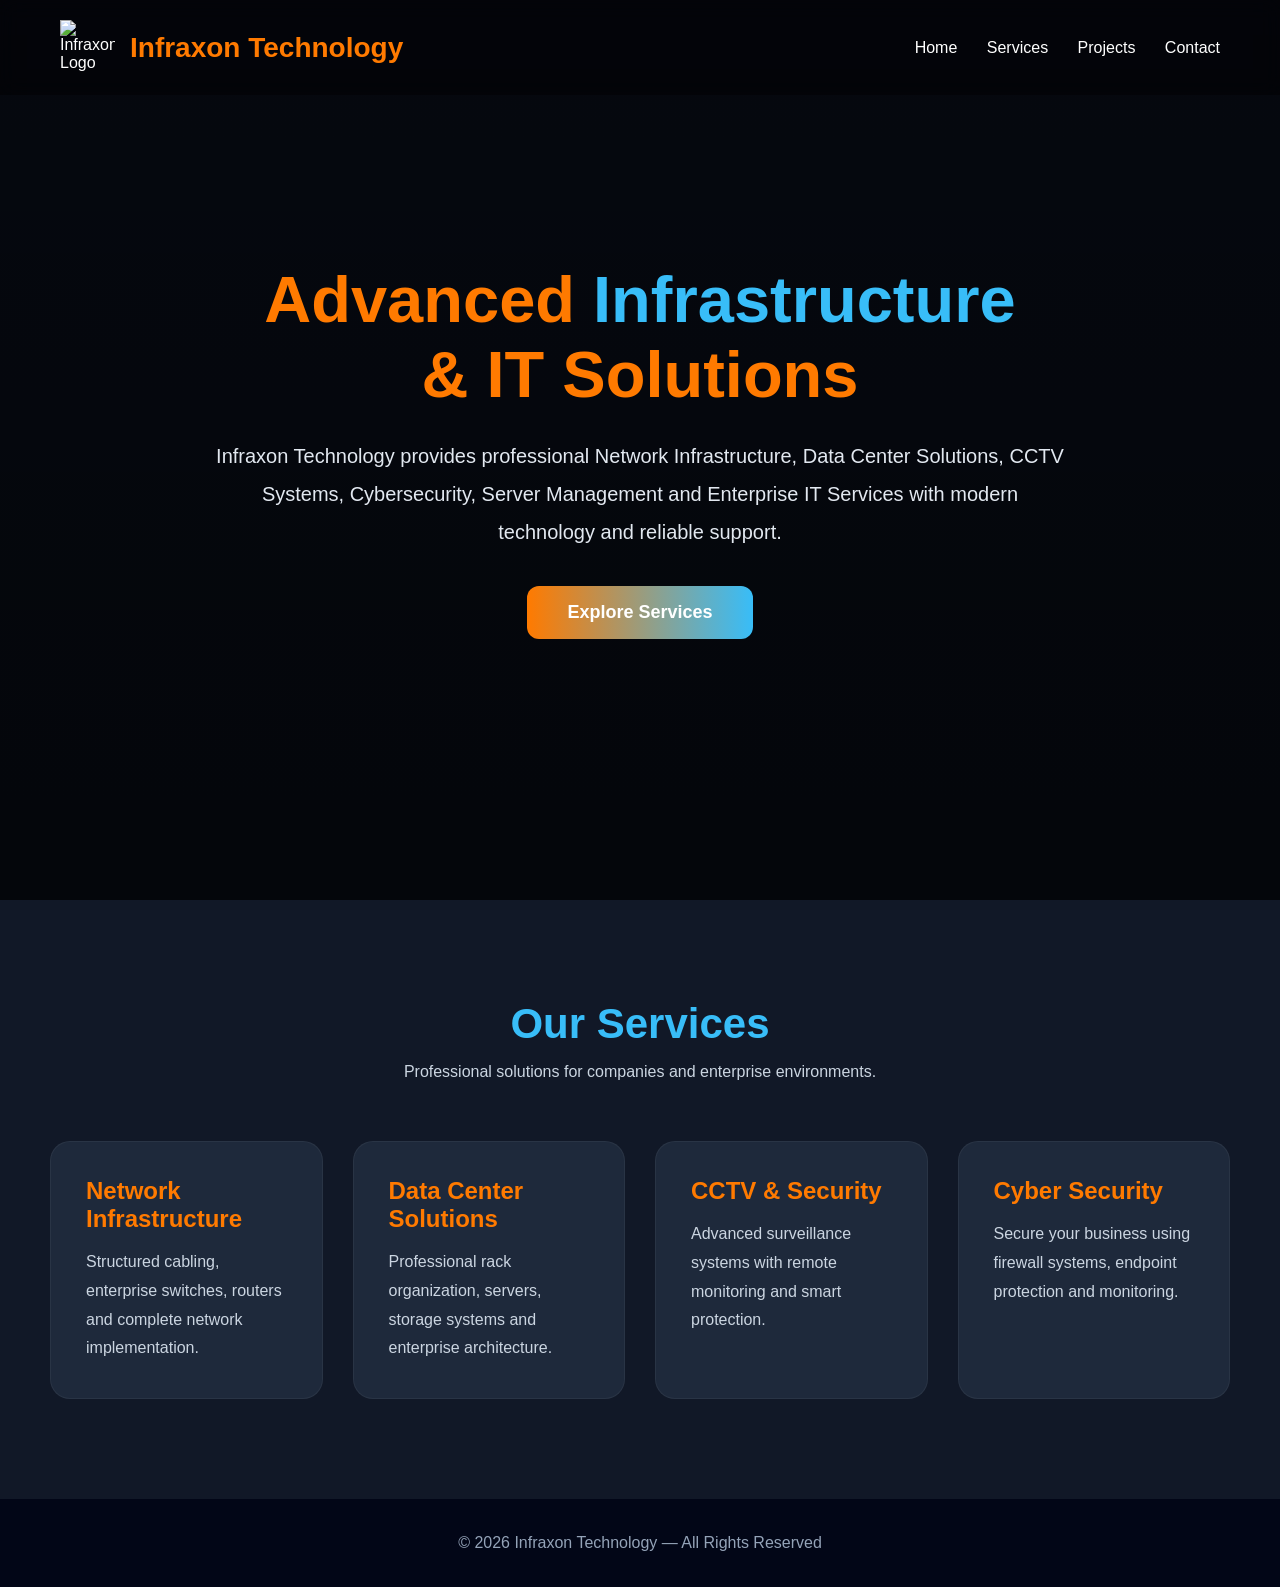
==== index.html @ 0c8e08da "Add files via upload" ====
<!DOCTYPE html>
<html lang="en">
<head>
  <meta charset="UTF-8">
  <meta name="viewport" content="width=device-width, initial-scale=1.0">
  <title>Infraxon Technology</title>

  <style>
    * {
      margin: 0;
      padding: 0;
      box-sizing: border-box;
      font-family: Arial, sans-serif;
    }

    body {
      background: #0f172a;
      color: white;
      overflow-x: hidden;
    }

    header {
      width: 100%;
      padding: 20px 60px;
      display: flex;
      justify-content: space-between;
      align-items: center;
      position: fixed;
      top: 0;
      z-index: 1000;
      background: rgba(0,0,0,0.4);
      backdrop-filter: blur(10px);
    }

    .logo {
      display: flex;
      align-items: center;
      gap: 15px;
    }

    .logo img {
      width: 55px;
      height: 55px;
      object-fit: contain;
    }

    .logo h1 {
      color: #ff7a00;
      font-size: 28px;
    }

    nav a {
      color: white;
      text-decoration: none;
      margin-left: 25px;
      font-size: 16px;
      transition: 0.3s;
    }

    nav a:hover {
      color: #ff7a00;
    }

    .hero {
      height: 100vh;
      background:
      linear-gradient(rgba(0,0,0,0.65), rgba(0,0,0,0.75)),
      url('https://images.unsplash.com/photo-1516321497487-e288fb19713f?q=80&w=1974&auto=format&fit=crop');
      background-size: cover;
      background-position: center;
      display: flex;
      align-items: center;
      justify-content: center;
      text-align: center;
      padding: 20px;
    }

    .hero-content {
      max-width: 850px;
    }

    .hero h2 {
      font-size: 65px;
      margin-bottom: 25px;
      color: #ff7a00;
    }

    .hero span {
      color: #38bdf8;
    }

    .hero p {
      font-size: 20px;
      line-height: 1.9;
      color: #e2e8f0;
      margin-bottom: 35px;
    }

    .btn {
      background: linear-gradient(to right,#ff7a00,#38bdf8);
      padding: 16px 40px;
      border-radius: 12px;
      color: white;
      text-decoration: none;
      font-weight: bold;
      font-size: 18px;
      transition: 0.3s;
      display: inline-block;
    }

    .btn:hover {
      transform: scale(1.05);
    }

    .services {
      padding: 100px 50px;
      background: #111827;
    }

    .section-title {
      text-align: center;
      margin-bottom: 60px;
    }

    .section-title h2 {
      font-size: 42px;
      color: #38bdf8;
      margin-bottom: 15px;
    }

    .section-title p {
      color: #cbd5e1;
    }

    .cards {
      display: grid;
      grid-template-columns: repeat(auto-fit,minmax(260px,1fr));
      gap: 30px;
    }

    .card {
      background: #1e293b;
      padding: 35px;
      border-radius: 20px;
      border: 1px solid rgba(255,255,255,0.05);
      transition: 0.3s;
    }

    .card:hover {
      transform: translateY(-12px);
      border-color: #ff7a00;
    }

    .card h3 {
      color: #ff7a00;
      margin-bottom: 15px;
      font-size: 24px;
    }

    .card p {
      color: #cbd5e1;
      line-height: 1.8;
    }

    footer {
      background: #020617;
      padding: 35px;
      text-align: center;
      color: #94a3b8;
    }

    @media(max-width:768px){
      header {
        padding: 15px 20px;
      }

      .hero h2 {
        font-size: 42px;
      }

      .hero p {
        font-size: 17px;
      }

      nav {
        display: none;
      }
    }
  </style>
</head>
<body>

<header>
  <div class="logo">
    <img src="logo.png" alt="Infraxon Logo">
    <h1>Infraxon Technology</h1>
  </div>

  <nav>
    <a href="#">Home</a>
    <a href="#">Services</a>
    <a href="#">Projects</a>
    <a href="#">Contact</a>
  </nav>
</header>

<section class="hero">
  <div class="hero-content">
    <h2>
      Advanced <span>Infrastructure</span><br>
      & IT Solutions
    </h2>

    <p>
      Infraxon Technology provides professional Network Infrastructure,
      Data Center Solutions, CCTV Systems, Cybersecurity, Server Management
      and Enterprise IT Services with modern technology and reliable support.
    </p>

    <a href="#" class="btn">Explore Services</a>
  </div>
</section>

<section class="services">

  <div class="section-title">
    <h2>Our Services</h2>
    <p>Professional solutions for companies and enterprise environments.</p>
  </div>

  <div class="cards">

    <div class="card">
      <h3>Network Infrastructure</h3>
      <p>
        Structured cabling, enterprise switches, routers and complete network implementation.
      </p>
    </div>

    <div class="card">
      <h3>Data Center Solutions</h3>
      <p>
        Professional rack organization, servers, storage systems and enterprise architecture.
      </p>
    </div>

    <div class="card">
      <h3>CCTV & Security</h3>
      <p>
        Advanced surveillance systems with remote monitoring and smart protection.
      </p>
    </div>

    <div class="card">
      <h3>Cyber Security</h3>
      <p>
        Secure your business using firewall systems, endpoint protection and monitoring.
      </p>
    </div>

  </div>

</section>

<footer>
  © 2026 Infraxon Technology — All Rights Reserved
</footer>

</body>
</html>
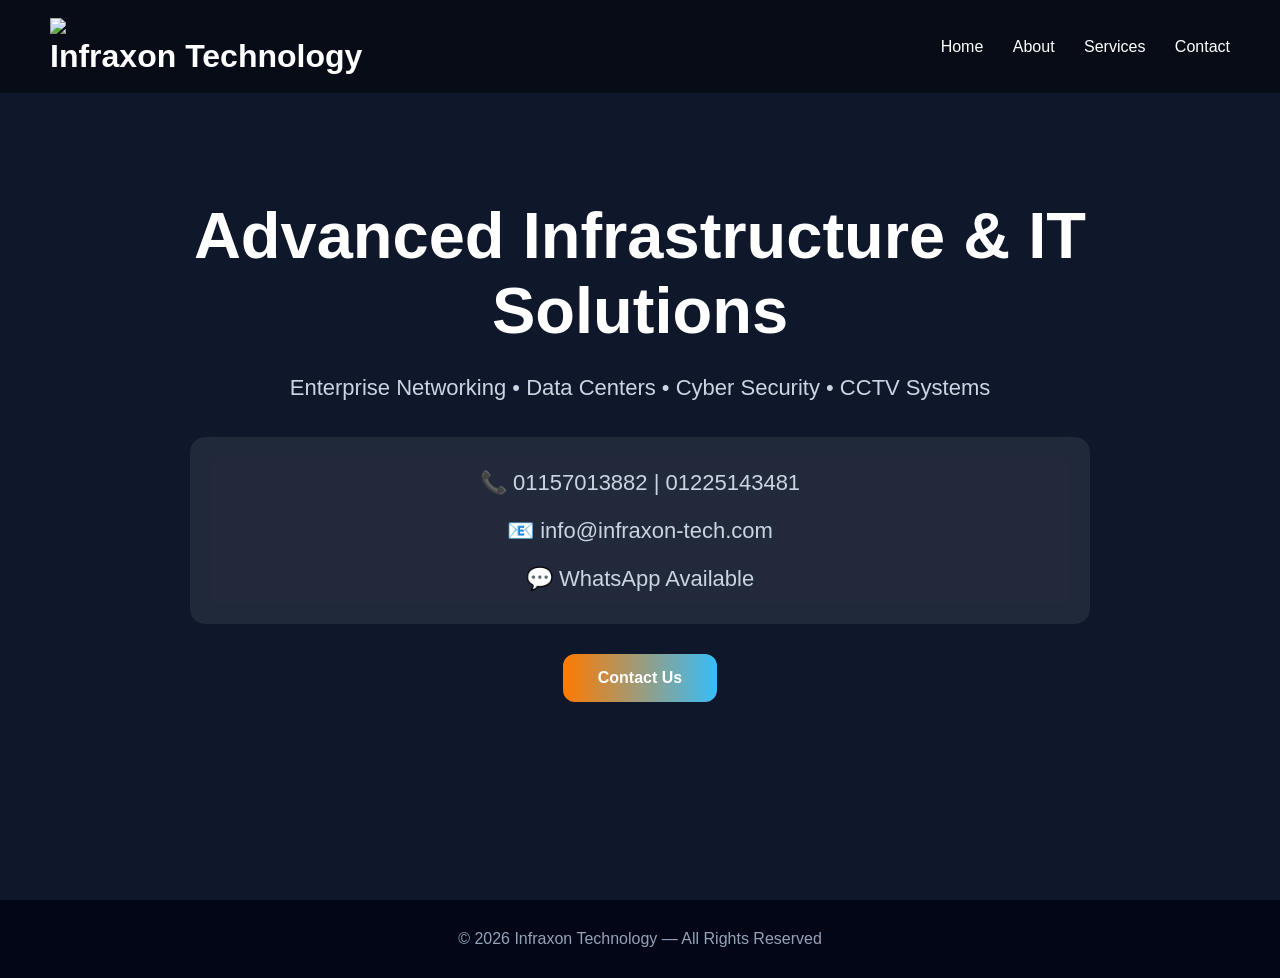
==== commit b3039952: "Add files via upload" ====
--- a/index.html
+++ b/index.html
@@ -1,269 +1,50 @@
 <!DOCTYPE html>
 <html lang="en">
 <head>
-  <meta charset="UTF-8">
-  <meta name="viewport" content="width=device-width, initial-scale=1.0">
-  <title>Infraxon Technology</title>
-
-  <style>
-    * {
-      margin: 0;
-      padding: 0;
-      box-sizing: border-box;
-      font-family: Arial, sans-serif;
-    }
-
-    body {
-      background: #0f172a;
-      color: white;
-      overflow-x: hidden;
-    }
-
-    header {
-      width: 100%;
-      padding: 20px 60px;
-      display: flex;
-      justify-content: space-between;
-      align-items: center;
-      position: fixed;
-      top: 0;
-      z-index: 1000;
-      background: rgba(0,0,0,0.4);
-      backdrop-filter: blur(10px);
-    }
-
-    .logo {
-      display: flex;
-      align-items: center;
-      gap: 15px;
-    }
-
-    .logo img {
-      width: 55px;
-      height: 55px;
-      object-fit: contain;
-    }
-
-    .logo h1 {
-      color: #ff7a00;
-      font-size: 28px;
-    }
-
-    nav a {
-      color: white;
-      text-decoration: none;
-      margin-left: 25px;
-      font-size: 16px;
-      transition: 0.3s;
-    }
-
-    nav a:hover {
-      color: #ff7a00;
-    }
-
-    .hero {
-      height: 100vh;
-      background:
-      linear-gradient(rgba(0,0,0,0.65), rgba(0,0,0,0.75)),
-      url('https://images.unsplash.com/photo-1516321497487-e288fb19713f?q=80&w=1974&auto=format&fit=crop');
-      background-size: cover;
-      background-position: center;
-      display: flex;
-      align-items: center;
-      justify-content: center;
-      text-align: center;
-      padding: 20px;
-    }
-
-    .hero-content {
-      max-width: 850px;
-    }
-
-    .hero h2 {
-      font-size: 65px;
-      margin-bottom: 25px;
-      color: #ff7a00;
-    }
-
-    .hero span {
-      color: #38bdf8;
-    }
-
-    .hero p {
-      font-size: 20px;
-      line-height: 1.9;
-      color: #e2e8f0;
-      margin-bottom: 35px;
-    }
-
-    .btn {
-      background: linear-gradient(to right,#ff7a00,#38bdf8);
-      padding: 16px 40px;
-      border-radius: 12px;
-      color: white;
-      text-decoration: none;
-      font-weight: bold;
-      font-size: 18px;
-      transition: 0.3s;
-      display: inline-block;
-    }
-
-    .btn:hover {
-      transform: scale(1.05);
-    }
-
-    .services {
-      padding: 100px 50px;
-      background: #111827;
-    }
-
-    .section-title {
-      text-align: center;
-      margin-bottom: 60px;
-    }
-
-    .section-title h2 {
-      font-size: 42px;
-      color: #38bdf8;
-      margin-bottom: 15px;
-    }
-
-    .section-title p {
-      color: #cbd5e1;
-    }
-
-    .cards {
-      display: grid;
-      grid-template-columns: repeat(auto-fit,minmax(260px,1fr));
-      gap: 30px;
-    }
-
-    .card {
-      background: #1e293b;
-      padding: 35px;
-      border-radius: 20px;
-      border: 1px solid rgba(255,255,255,0.05);
-      transition: 0.3s;
-    }
-
-    .card:hover {
-      transform: translateY(-12px);
-      border-color: #ff7a00;
-    }
-
-    .card h3 {
-      color: #ff7a00;
-      margin-bottom: 15px;
-      font-size: 24px;
-    }
-
-    .card p {
-      color: #cbd5e1;
-      line-height: 1.8;
-    }
-
-    footer {
-      background: #020617;
-      padding: 35px;
-      text-align: center;
-      color: #94a3b8;
-    }
-
-    @media(max-width:768px){
-      header {
-        padding: 15px 20px;
-      }
-
-      .hero h2 {
-        font-size: 42px;
-      }
-
-      .hero p {
-        font-size: 17px;
-      }
-
-      nav {
-        display: none;
-      }
-    }
-  </style>
+<meta charset="UTF-8">
+<meta name="viewport" content="width=device-width, initial-scale=1.0">
+<title>Infraxon Technology</title>
+<link rel="stylesheet" href="style.css">
 </head>
 <body>
 
 <header>
   <div class="logo">
-    <img src="logo.png" alt="Infraxon Logo">
+    <img src="logo.png">
     <h1>Infraxon Technology</h1>
   </div>
 
   <nav>
-    <a href="#">Home</a>
-    <a href="#">Services</a>
-    <a href="#">Projects</a>
-    <a href="#">Contact</a>
+    <a href="index.html">Home</a>
+    <a href="about.html">About</a>
+    <a href="services.html">Services</a>
+    <a href="contact.html">Contact</a>
   </nav>
 </header>
 
+<!-- HERO -->
 <section class="hero">
   <div class="hero-content">
-    <h2>
-      Advanced <span>Infrastructure</span><br>
-      & IT Solutions
-    </h2>
+
+    <h2>Advanced Infrastructure & IT Solutions</h2>
 
     <p>
-      Infraxon Technology provides professional Network Infrastructure,
-      Data Center Solutions, CCTV Systems, Cybersecurity, Server Management
-      and Enterprise IT Services with modern technology and reliable support.
+      Enterprise Networking • Data Centers • Cyber Security • CCTV Systems
     </p>
 
-    <a href="#" class="btn">Explore Services</a>
+    <!-- CONTACT INFO -->
+    <div class="contact-box">
+      <p>📞 01157013882 | 01225143481</p>
+      <p>📧 info@infraxon-tech.com</p>
+      <p>💬 WhatsApp Available</p>
+    </div>
+
+    <a class="btn" href="contact.html">Contact Us</a>
   </div>
 </section>
 
-<section class="services">
-
-  <div class="section-title">
-    <h2>Our Services</h2>
-    <p>Professional solutions for companies and enterprise environments.</p>
-  </div>
-
-  <div class="cards">
-
-    <div class="card">
-      <h3>Network Infrastructure</h3>
-      <p>
-        Structured cabling, enterprise switches, routers and complete network implementation.
-      </p>
-    </div>
-
-    <div class="card">
-      <h3>Data Center Solutions</h3>
-      <p>
-        Professional rack organization, servers, storage systems and enterprise architecture.
-      </p>
-    </div>
-
-    <div class="card">
-      <h3>CCTV & Security</h3>
-      <p>
-        Advanced surveillance systems with remote monitoring and smart protection.
-      </p>
-    </div>
-
-    <div class="card">
-      <h3>Cyber Security</h3>
-      <p>
-        Secure your business using firewall systems, endpoint protection and monitoring.
-      </p>
-    </div>
-
-  </div>
-
-</section>
-
 <footer>
-  © 2026 Infraxon Technology — All Rights Reserved
+© 2026 Infraxon Technology — All Rights Reserved
 </footer>
 
 </body>
--- a/style.css
+++ b/style.css
@@ -0,0 +1,203 @@
+*{
+margin:0;
+padding:0;
+box-sizing:border-box;
+font-family:Arial,sans-serif;
+}
+
+body{
+background:#0f172a;
+color:white;
+overflow-x:hidden;
+}
+
+header{
+position:fixed;
+top:0;
+width:100%;
+padding:18px 50px;
+display:flex;
+justify-content:space-between;
+align-items:center;
+background:rgba(0,0,0,0.45);
+backdrop-filter:blur(12px);
+z-index:1000;
+}
+
+.logo-area{
+display:flex;
+align-items:center;
+gap:15px;
+}
+
+.logo-area img{
+width:60px;
+height:60px;
+object-fit:contain;
+background:white;
+padding:5px;
+border-radius:12px;
+}
+
+.logo-area h1{
+font-size:28px;
+color:#ff7a00;
+}
+
+.logo-area p{
+font-size:14px;
+color:#38bdf8;
+margin-top:3px;
+}
+
+nav a{
+color:white;
+text-decoration:none;
+margin-left:25px;
+font-size:16px;
+transition:0.3s;
+}
+
+nav a:hover{
+color:#ff7a00;
+}
+
+.hero{
+height:100vh;
+background:url('https://images.unsplash.com/photo-1516321497487-e288fb19713f?q=80&w=2070&auto=format&fit=crop');
+background-size:cover;
+background-position:center;
+display:flex;
+justify-content:center;
+align-items:center;
+position:relative;
+text-align:center;
+padding:20px;
+}
+
+.overlay{
+position:absolute;
+width:100%;
+height:100%;
+background:linear-gradient(rgba(2,6,23,0.65),rgba(15,23,42,0.85));
+}
+
+.hero-content{
+position:relative;
+z-index:2;
+max-width:900px;
+}
+
+.hero h2{
+font-size:65px;
+margin-bottom:20px;
+color:#ffffff;
+}
+
+.hero p{
+font-size:22px;
+line-height:1.8;
+color:#cbd5e1;
+}
+
+.contact-box{
+margin-top:30px;
+background:rgba(255,255,255,0.08);
+padding:18px;
+border-radius:15px;
+backdrop-filter:blur(10px);
+}
+
+.contact-box p{
+margin:8px 0;
+}
+
+.btn{
+display:inline-block;
+margin-top:30px;
+padding:15px 35px;
+background:linear-gradient(to right,#ff7a00,#38bdf8);
+color:white;
+text-decoration:none;
+border-radius:12px;
+font-weight:bold;
+transition:0.3s;
+}
+
+.btn:hover{
+transform:translateY(-5px);
+}
+
+.services-preview{
+padding:100px 50px;
+background:#111827;
+}
+
+.section-title{
+text-align:center;
+font-size:42px;
+margin-bottom:50px;
+color:#38bdf8;
+}
+
+.service-grid{
+display:grid;
+grid-template-columns:repeat(auto-fit,minmax(300px,1fr));
+gap:30px;
+}
+
+.service-card{
+background:#1e293b;
+border-radius:20px;
+overflow:hidden;
+transition:0.3s;
+}
+
+.service-card:hover{
+transform:translateY(-10px);
+}
+
+.service-card img{
+width:100%;
+height:240px;
+object-fit:cover;
+}
+
+.service-card h3{
+padding:20px 20px 10px;
+color:#ff7a00;
+font-size:24px;
+}
+
+.service-card p{
+padding:0 20px 25px;
+color:#cbd5e1;
+line-height:1.8;
+}
+
+footer{
+background:#020617;
+padding:30px;
+text-align:center;
+color:#94a3b8;
+}
+
+@media(max-width:768px){
+
+header{
+padding:15px 20px;
+}
+
+.hero h2{
+font-size:42px;
+}
+
+.hero p{
+font-size:18px;
+}
+
+nav{
+display:none;
+}
+
+}
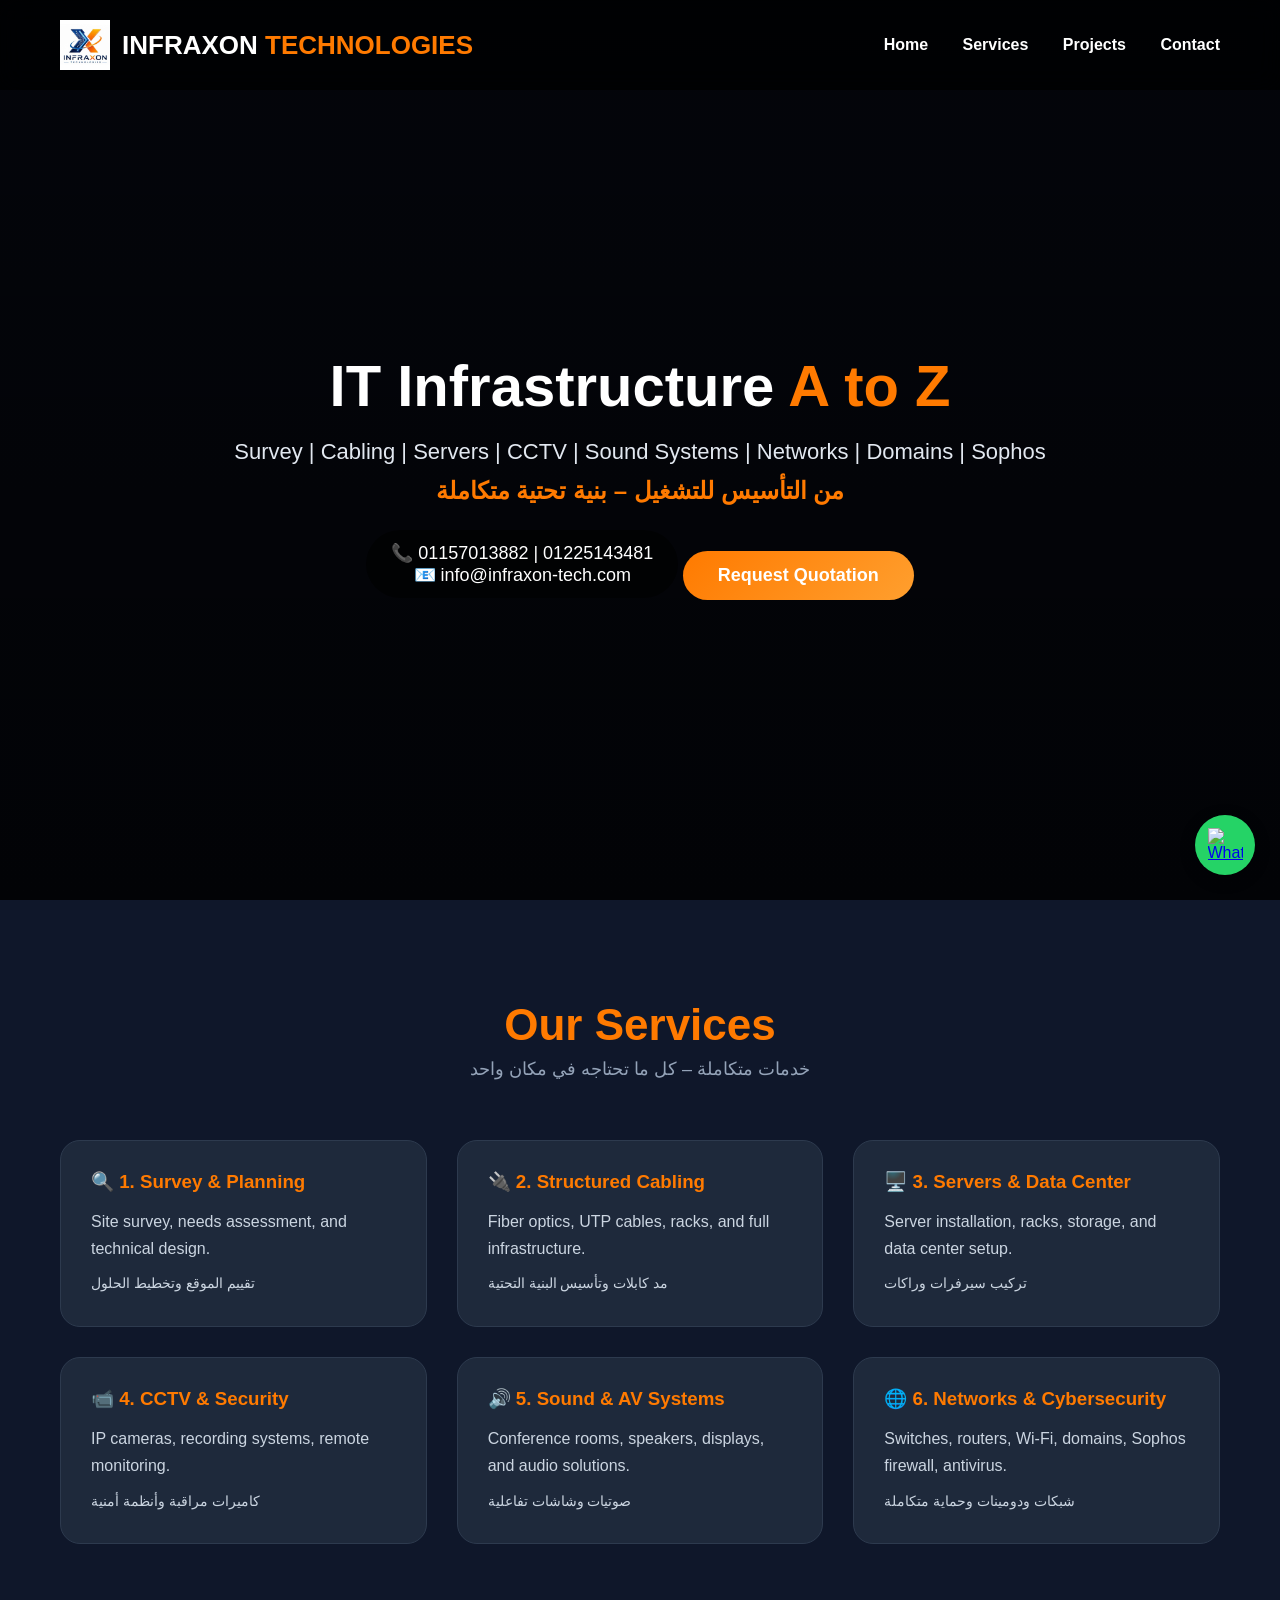
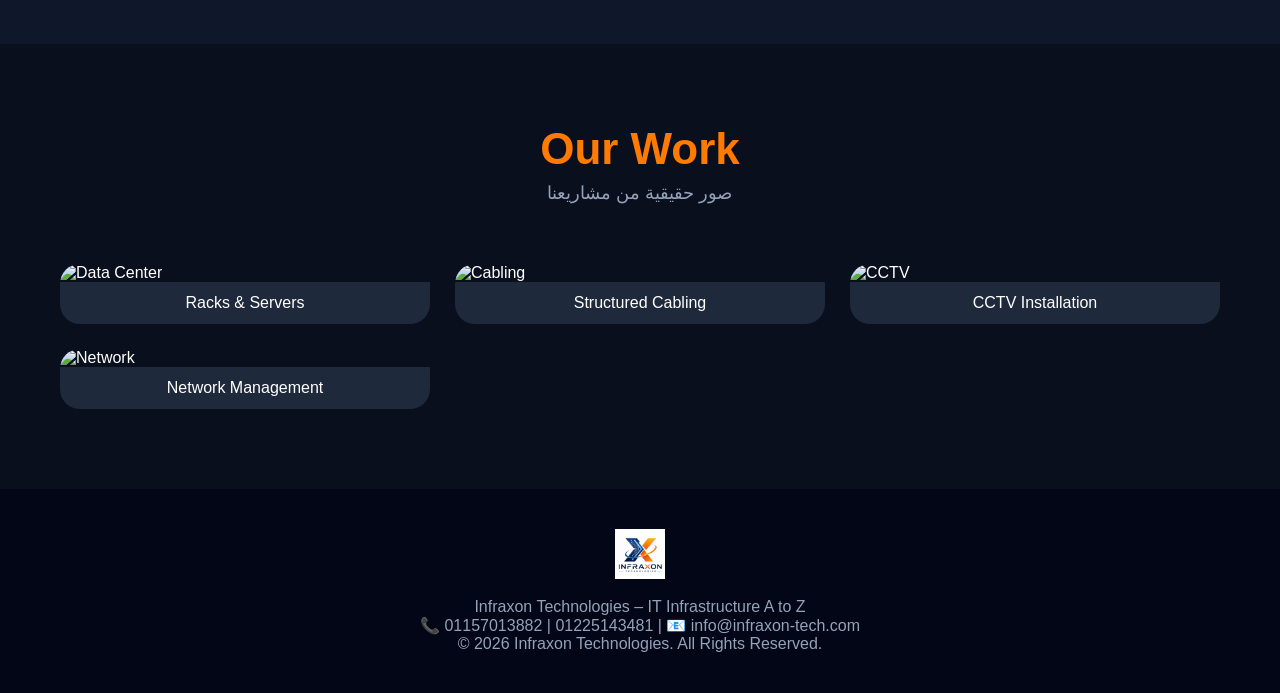
==== commit 260c7455: "Add files via upload" ====
--- a/index.html
+++ b/index.html
@@ -1,51 +1,90 @@
 <!DOCTYPE html>
 <html lang="en">
 <head>
-<meta charset="UTF-8">
-<meta name="viewport" content="width=device-width, initial-scale=1.0">
-<title>Infraxon Technology</title>
-<link rel="stylesheet" href="style.css">
+  <meta charset="UTF-8">
+  <meta name="viewport" content="width=device-width, initial-scale=1.0">
+  <title>Infraxon Technologies | IT Infrastructure A to Z</title>
+  <link rel="stylesheet" href="style.css">
 </head>
 <body>
 
+<!-- WhatsApp Floating Button -->
+<a href="https://wa.me/201157013882" class="whatsapp-float" target="_blank">
+  <img src="https://cdn-icons-png.flaticon.com/512/124/124034.png" alt="WhatsApp">
+</a>
+
 <header>
   <div class="logo">
-    <img src="logo.png">
-    <h1>Infraxon Technology</h1>
+    <img src="logo.png" alt="Infraxon Logo">
+    <h1>INFRAXON <span>TECHNOLOGIES</span></h1>
   </div>
-
   <nav>
     <a href="index.html">Home</a>
-    <a href="about.html">About</a>
-    <a href="services.html">Services</a>
+    <a href="#services">Services</a>
+    <a href="#gallery">Projects</a>
     <a href="contact.html">Contact</a>
   </nav>
+  <div class="mobile-menu" onclick="toggleMenu()">☰</div>
 </header>
 
-<!-- HERO -->
+<!-- Hero Section -->
 <section class="hero">
   <div class="hero-content">
-
-    <h2>Advanced Infrastructure & IT Solutions</h2>
-
-    <p>
-      Enterprise Networking • Data Centers • Cyber Security • CCTV Systems
-    </p>
-
-    <!-- CONTACT INFO -->
-    <div class="contact-box">
+    <h2>IT Infrastructure <span>A to Z</span></h2>
+    <p class="english">Survey | Cabling | Servers | CCTV | Sound Systems | Networks | Domains | Sophos</p>
+    <p class="arabic">من التأسيس للتشغيل – بنية تحتية متكاملة</p>
+    <div class="contact-info">
       <p>📞 01157013882 | 01225143481</p>
       <p>📧 info@infraxon-tech.com</p>
-      <p>💬 WhatsApp Available</p>
     </div>
-
-    <a class="btn" href="contact.html">Contact Us</a>
+    <a href="https://wa.me/201157013882" class="btn">Request Quotation</a>
   </div>
 </section>
 
+<!-- Services Section -->
+<section id="services" class="services">
+  <div class="section-title">
+    <h2>Our Services</h2>
+    <p class="arabic-sub">خدمات متكاملة – كل ما تحتاجه في مكان واحد</p>
+  </div>
+  <div class="cards">
+    <div class="card"><h3>🔍 1. Survey & Planning</h3><p>Site survey, needs assessment, and technical design.</p><p class="arabic-card">تقييم الموقع وتخطيط الحلول</p></div>
+    <div class="card"><h3>🔌 2. Structured Cabling</h3><p>Fiber optics, UTP cables, racks, and full infrastructure.</p><p class="arabic-card">مد كابلات وتأسيس البنية التحتية</p></div>
+    <div class="card"><h3>🖥️ 3. Servers & Data Center</h3><p>Server installation, racks, storage, and data center setup.</p><p class="arabic-card">تركيب سيرفرات وراكات</p></div>
+    <div class="card"><h3>📹 4. CCTV & Security</h3><p>IP cameras, recording systems, remote monitoring.</p><p class="arabic-card">كاميرات مراقبة وأنظمة أمنية</p></div>
+    <div class="card"><h3>🔊 5. Sound & AV Systems</h3><p>Conference rooms, speakers, displays, and audio solutions.</p><p class="arabic-card">صوتيات وشاشات تفاعلية</p></div>
+    <div class="card"><h3>🌐 6. Networks & Cybersecurity</h3><p>Switches, routers, Wi-Fi, domains, Sophos firewall, antivirus.</p><p class="arabic-card">شبكات ودومينات وحماية متكاملة</p></div>
+  </div>
+</section>
+
+<!-- Gallery Section -->
+<section id="gallery" class="gallery">
+  <div class="section-title">
+    <h2>Our Work</h2>
+    <p class="arabic-sub">صور حقيقية من مشاريعنا</p>
+  </div>
+  <div class="gallery-grid">
+    <div class="gallery-item"><img src="https://images.unsplash.com/photo-1558494949-ef010cbdcc31?w=400&auto=format" alt="Data Center"><div class="gallery-caption">Racks & Servers</div></div>
+    <div class="gallery-item"><img src="https://images.unsplash.com/photo-1581092335871-4c2a5b7b7b5b?w=400&auto=format" alt="Cabling"><div class="gallery-caption">Structured Cabling</div></div>
+    <div class="gallery-item"><img src="https://images.unsplash.com/photo-1581092335871-4c2a5b7b7b5b?w=400&auto=format" alt="CCTV"><div class="gallery-caption">CCTV Installation</div></div>
+    <div class="gallery-item"><img src="https://images.unsplash.com/photo-1558494949-ef010cbdcc31?w=400&auto=format" alt="Network"><div class="gallery-caption">Network Management</div></div>
+  </div>
+</section>
+
+<!-- Footer -->
 <footer>
-© 2026 Infraxon Technology — All Rights Reserved
+  <div class="footer-content">
+    <img src="logo.png" alt="Infraxon" width="50">
+    <p>Infraxon Technologies – IT Infrastructure A to Z</p>
+    <p>📞 01157013882 | 01225143481 | 📧 info@infraxon-tech.com</p>
+    <p>© 2026 Infraxon Technologies. All Rights Reserved.</p>
+  </div>
 </footer>
 
+<script>
+  function toggleMenu() {
+    document.querySelector('nav').classList.toggle('show');
+  }
+</script>
 </body>
 </html>
--- a/style.css
+++ b/style.css
@@ -1,203 +1,319 @@
-*{
-margin:0;
-padding:0;
-box-sizing:border-box;
-font-family:Arial,sans-serif;
-}
-
-body{
-background:#0f172a;
-color:white;
-overflow-x:hidden;
-}
-
-header{
-position:fixed;
-top:0;
-width:100%;
-padding:18px 50px;
-display:flex;
-justify-content:space-between;
-align-items:center;
-background:rgba(0,0,0,0.45);
-backdrop-filter:blur(12px);
-z-index:1000;
-}
-
-.logo-area{
-display:flex;
-align-items:center;
-gap:15px;
-}
-
-.logo-area img{
-width:60px;
-height:60px;
-object-fit:contain;
-background:white;
-padding:5px;
-border-radius:12px;
-}
-
-.logo-area h1{
-font-size:28px;
-color:#ff7a00;
-}
-
-.logo-area p{
-font-size:14px;
-color:#38bdf8;
-margin-top:3px;
-}
-
-nav a{
-color:white;
-text-decoration:none;
-margin-left:25px;
-font-size:16px;
-transition:0.3s;
-}
-
-nav a:hover{
-color:#ff7a00;
-}
-
-.hero{
-height:100vh;
-background:url('https://images.unsplash.com/photo-1516321497487-e288fb19713f?q=80&w=2070&auto=format&fit=crop');
-background-size:cover;
-background-position:center;
-display:flex;
-justify-content:center;
-align-items:center;
-position:relative;
-text-align:center;
-padding:20px;
-}
-
-.overlay{
-position:absolute;
-width:100%;
-height:100%;
-background:linear-gradient(rgba(2,6,23,0.65),rgba(15,23,42,0.85));
-}
-
-.hero-content{
-position:relative;
-z-index:2;
-max-width:900px;
-}
-
-.hero h2{
-font-size:65px;
-margin-bottom:20px;
-color:#ffffff;
-}
-
-.hero p{
-font-size:22px;
-line-height:1.8;
-color:#cbd5e1;
-}
-
-.contact-box{
-margin-top:30px;
-background:rgba(255,255,255,0.08);
-padding:18px;
-border-radius:15px;
-backdrop-filter:blur(10px);
-}
-
-.contact-box p{
-margin:8px 0;
-}
-
-.btn{
-display:inline-block;
-margin-top:30px;
-padding:15px 35px;
-background:linear-gradient(to right,#ff7a00,#38bdf8);
-color:white;
-text-decoration:none;
-border-radius:12px;
-font-weight:bold;
-transition:0.3s;
-}
-
-.btn:hover{
-transform:translateY(-5px);
-}
-
-.services-preview{
-padding:100px 50px;
-background:#111827;
-}
-
-.section-title{
-text-align:center;
-font-size:42px;
-margin-bottom:50px;
-color:#38bdf8;
-}
-
-.service-grid{
-display:grid;
-grid-template-columns:repeat(auto-fit,minmax(300px,1fr));
-gap:30px;
-}
-
-.service-card{
-background:#1e293b;
-border-radius:20px;
-overflow:hidden;
-transition:0.3s;
-}
-
-.service-card:hover{
-transform:translateY(-10px);
-}
-
-.service-card img{
-width:100%;
-height:240px;
-object-fit:cover;
-}
-
-.service-card h3{
-padding:20px 20px 10px;
-color:#ff7a00;
-font-size:24px;
-}
-
-.service-card p{
-padding:0 20px 25px;
-color:#cbd5e1;
-line-height:1.8;
-}
-
-footer{
-background:#020617;
-padding:30px;
-text-align:center;
-color:#94a3b8;
-}
-
-@media(max-width:768px){
-
-header{
-padding:15px 20px;
-}
-
-.hero h2{
-font-size:42px;
-}
-
-.hero p{
-font-size:18px;
-}
-
-nav{
-display:none;
-}
-
+* {
+  margin: 0;
+  padding: 0;
+  box-sizing: border-box;
+  font-family: 'Segoe UI', Arial, sans-serif;
+}
+
+body {
+  background: #0a0f1e;
+  color: white;
+}
+
+/* WhatsApp Float */
+.whatsapp-float {
+  position: fixed;
+  bottom: 25px;
+  right: 25px;
+  background-color: #25d366;
+  border-radius: 50%;
+  width: 60px;
+  height: 60px;
+  display: flex;
+  align-items: center;
+  justify-content: center;
+  z-index: 1000;
+  box-shadow: 0 4px 15px rgba(0,0,0,0.3);
+  transition: 0.3s;
+}
+.whatsapp-float:hover {
+  transform: scale(1.1);
+}
+.whatsapp-float img {
+  width: 35px;
+  height: 35px;
+}
+
+/* Header */
+header {
+  display: flex;
+  justify-content: space-between;
+  align-items: center;
+  padding: 20px 60px;
+  background: rgba(0,0,0,0.7);
+  backdrop-filter: blur(12px);
+  position: fixed;
+  width: 100%;
+  top: 0;
+  z-index: 999;
+}
+.logo {
+  display: flex;
+  align-items: center;
+  gap: 12px;
+}
+.logo img {
+  width: 50px;
+  height: 50px;
+  object-fit: contain;
+}
+.logo h1 {
+  font-size: 26px;
+  color: white;
+}
+.logo h1 span {
+  color: #ff7a00;
+}
+nav a {
+  color: white;
+  text-decoration: none;
+  margin-left: 30px;
+  font-weight: 600;
+  transition: 0.3s;
+}
+nav a:hover {
+  color: #ff7a00;
+}
+.mobile-menu {
+  display: none;
+  font-size: 28px;
+  cursor: pointer;
+  color: white;
+}
+
+/* Hero Section */
+.hero {
+  height: 100vh;
+  background: linear-gradient(rgba(0,0,0,0.65), rgba(0,0,0,0.8)), url('https://images.unsplash.com/photo-1516321497487-e288fb19713f?q=80&w=1974&auto=format');
+  background-size: cover;
+  background-position: center;
+  display: flex;
+  align-items: center;
+  justify-content: center;
+  text-align: center;
+  padding-top: 80px;
+}
+.hero-content {
+  max-width: 900px;
+  padding: 20px;
+}
+.hero h2 {
+  font-size: 58px;
+  margin-bottom: 20px;
+}
+.hero h2 span {
+  color: #ff7a00;
+}
+.english {
+  font-size: 22px;
+  color: #e2e8f0;
+  margin-bottom: 12px;
+}
+.arabic {
+  font-size: 24px;
+  color: #ff7a00;
+  margin-bottom: 25px;
+  font-weight: bold;
+}
+.contact-info {
+  background: rgba(0,0,0,0.6);
+  display: inline-block;
+  padding: 12px 25px;
+  border-radius: 40px;
+  margin-bottom: 30px;
+}
+.contact-info p {
+  font-size: 18px;
+}
+.btn {
+  background: linear-gradient(135deg, #ff7a00, #ff9f2e);
+  padding: 14px 35px;
+  border-radius: 50px;
+  color: white;
+  font-weight: bold;
+  text-decoration: none;
+  font-size: 18px;
+  display: inline-block;
+  transition: 0.3s;
+}
+.btn:hover {
+  transform: scale(1.05);
+}
+
+/* Services */
+.services {
+  padding: 100px 60px;
+  background: #0f172a;
+}
+.section-title {
+  text-align: center;
+  margin-bottom: 60px;
+}
+.section-title h2 {
+  font-size: 44px;
+  color: #ff7a00;
+}
+.arabic-sub {
+  color: #94a3b8;
+  font-size: 18px;
+  margin-top: 8px;
+}
+.cards {
+  display: grid;
+  grid-template-columns: repeat(auto-fit, minmax(300px, 1fr));
+  gap: 30px;
+}
+.card {
+  background: #1e293b;
+  padding: 30px;
+  border-radius: 20px;
+  transition: 0.3s;
+  border: 1px solid #2d3a4e;
+}
+.card:hover {
+  transform: translateY(-10px);
+  border-color: #ff7a00;
+}
+.card h3 {
+  color: #ff7a00;
+  margin-bottom: 15px;
+}
+.card p {
+  color: #cbd5e1;
+  line-height: 1.7;
+}
+.arabic-card {
+  font-size: 14px;
+  color: #ff9f2e;
+  margin-top: 10px;
+}
+
+/* Gallery */
+.gallery {
+  padding: 80px 60px;
+  background: #0a0f1e;
+}
+.gallery-grid {
+  display: grid;
+  grid-template-columns: repeat(auto-fit, minmax(280px, 1fr));
+  gap: 25px;
+}
+.gallery-item {
+  position: relative;
+  overflow: hidden;
+  border-radius: 20px;
+  cursor: pointer;
+}
+.gallery-item img {
+  width: 100%;
+  height: 220px;
+  object-fit: cover;
+  transition: 0.3s;
+}
+.gallery-item:hover img {
+  transform: scale(1.05);
+}
+.gallery-caption {
+  text-align: center;
+  padding: 12px;
+  background: #1e293b;
+}
+
+/* Contact Page */
+.contact-page {
+  min-height: 80vh;
+  display: flex;
+  align-items: center;
+  justify-content: center;
+  padding: 120px 20px;
+  background: linear-gradient(135deg, #0f172a, #1e293b);
+}
+.contact-card {
+  background: #111827;
+  padding: 50px;
+  border-radius: 30px;
+  text-align: center;
+  max-width: 550px;
+  width: 100%;
+  border: 1px solid #ff7a00;
+}
+.contact-card h2 {
+  font-size: 42px;
+  color: #ff7a00;
+}
+.arabic-contact {
+  color: #94a3b8;
+  margin: 10px 0 30px;
+}
+.contact-details p {
+  font-size: 20px;
+  margin: 15px 0;
+}
+.whatsapp-buttons {
+  margin-top: 30px;
+  display: flex;
+  gap: 15px;
+  justify-content: center;
+  flex-wrap: wrap;
+}
+.btn-wa {
+  background: #25d366;
+  padding: 12px 25px;
+  border-radius: 40px;
+  text-decoration: none;
+  color: white;
+  font-weight: bold;
+  transition: 0.3s;
+}
+.btn-wa:hover {
+  opacity: 0.8;
+}
+
+/* Footer */
+footer {
+  background: #020617;
+  padding: 40px 20px;
+  text-align: center;
+  color: #94a3b8;
+}
+.footer-content img {
+  margin-bottom: 15px;
+}
+
+/* Responsive */
+@media (max-width: 900px) {
+  header {
+    padding: 15px 25px;
+  }
+  nav {
+    display: none;
+    flex-direction: column;
+    background: #0f172a;
+    position: absolute;
+    top: 70px;
+    right: 20px;
+    padding: 20px;
+    border-radius: 15px;
+  }
+  nav.show {
+    display: flex;
+  }
+  nav a {
+    margin: 10px 0;
+  }
+  .mobile-menu {
+    display: block;
+  }
+  .hero h2 {
+    font-size: 38px;
+  }
+  .english {
+    font-size: 18px;
+  }
+  .arabic {
+    font-size: 20px;
+  }
+  .services, .gallery {
+    padding: 60px 25px;
+  }
 }
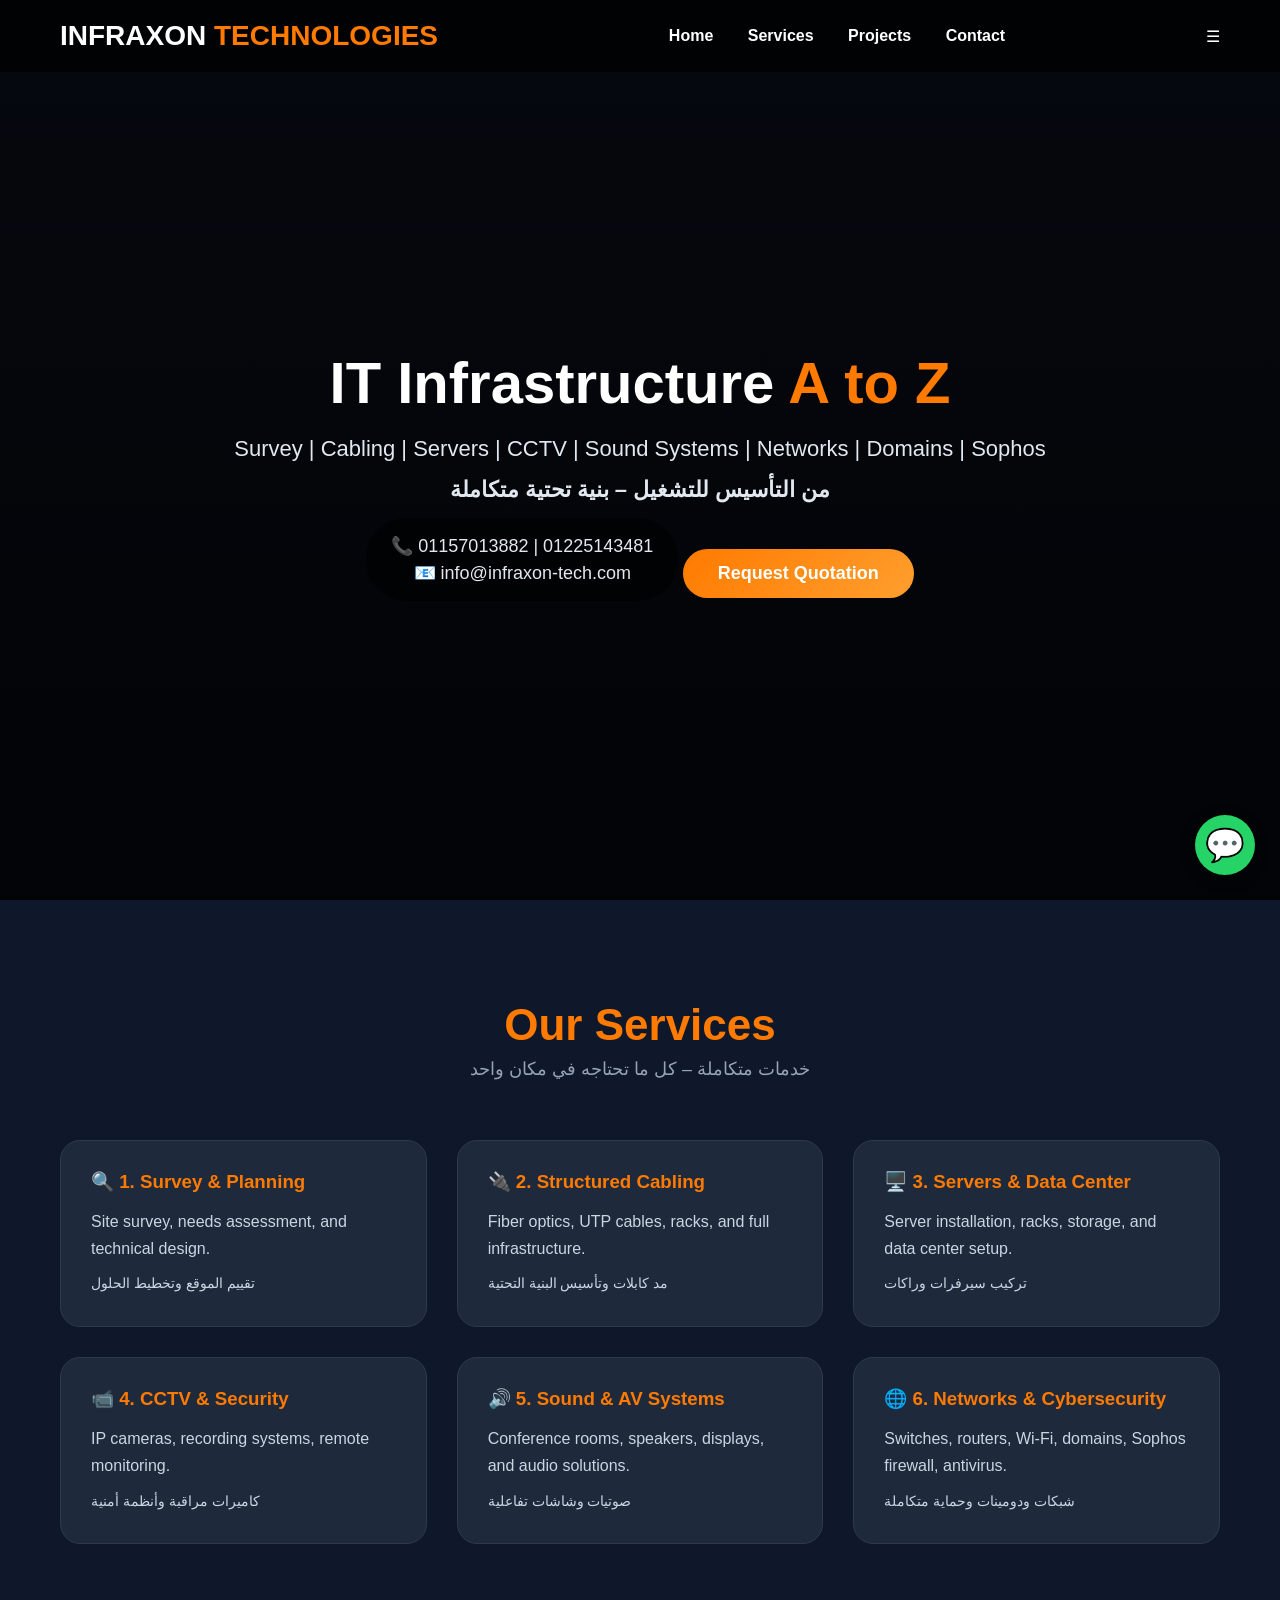
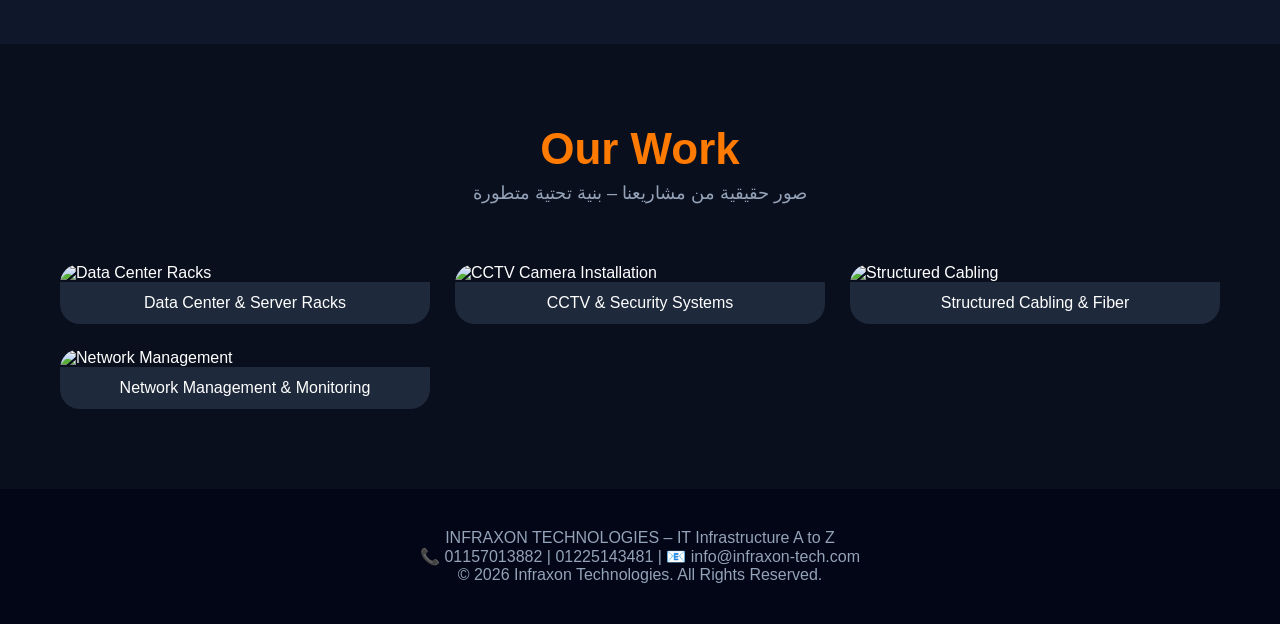
==== commit 7f0e6214: "Add files via upload" ====
--- a/index.html
+++ b/index.html
@@ -9,13 +9,10 @@
 <body>
 
 <!-- WhatsApp Floating Button -->
-<a href="https://wa.me/201157013882" class="whatsapp-float" target="_blank">
-  <img src="https://cdn-icons-png.flaticon.com/512/124/124034.png" alt="WhatsApp">
-</a>
+<a href="https://wa.me/201157013882" class="whatsapp-float" target="_blank">💬</a>
 
 <header>
   <div class="logo">
-    <img src="logo.png" alt="Infraxon Logo">
     <h1>INFRAXON <span>TECHNOLOGIES</span></h1>
   </div>
   <nav>
@@ -31,7 +28,7 @@
 <section class="hero">
   <div class="hero-content">
     <h2>IT Infrastructure <span>A to Z</span></h2>
-    <p class="english">Survey | Cabling | Servers | CCTV | Sound Systems | Networks | Domains | Sophos</p>
+    <p>Survey | Cabling | Servers | CCTV | Sound Systems | Networks | Domains | Sophos</p>
     <p class="arabic">من التأسيس للتشغيل – بنية تحتية متكاملة</p>
     <div class="contact-info">
       <p>📞 01157013882 | 01225143481</p>
@@ -57,25 +54,36 @@
   </div>
 </section>
 
-<!-- Gallery Section -->
+<!-- Gallery Section - NEW PROFESSIONAL IMAGES -->
 <section id="gallery" class="gallery">
   <div class="section-title">
     <h2>Our Work</h2>
-    <p class="arabic-sub">صور حقيقية من مشاريعنا</p>
+    <p class="arabic-sub">صور حقيقية من مشاريعنا – بنية تحتية متطورة</p>
   </div>
   <div class="gallery-grid">
-    <div class="gallery-item"><img src="https://images.unsplash.com/photo-1558494949-ef010cbdcc31?w=400&auto=format" alt="Data Center"><div class="gallery-caption">Racks & Servers</div></div>
-    <div class="gallery-item"><img src="https://images.unsplash.com/photo-1581092335871-4c2a5b7b7b5b?w=400&auto=format" alt="Cabling"><div class="gallery-caption">Structured Cabling</div></div>
-    <div class="gallery-item"><img src="https://images.unsplash.com/photo-1581092335871-4c2a5b7b7b5b?w=400&auto=format" alt="CCTV"><div class="gallery-caption">CCTV Installation</div></div>
-    <div class="gallery-item"><img src="https://images.unsplash.com/photo-1558494949-ef010cbdcc31?w=400&auto=format" alt="Network"><div class="gallery-caption">Network Management</div></div>
+    <div class="gallery-item">
+      <img src="https://images.pexels.com/photos/325229/pexels-photo-325229.jpeg?auto=compress&cs=tinysrgb&w=600&h=400&fit=crop" alt="Data Center Racks">
+      <div class="gallery-caption">Data Center & Server Racks</div>
+    </div>
+    <div class="gallery-item">
+      <img src="https://images.pexels.com/photos/5474294/pexels-photo-5474294.jpeg?auto=compress&cs=tinysrgb&w=600&h=400&fit=crop" alt="CCTV Camera Installation">
+      <div class="gallery-caption">CCTV & Security Systems</div>
+    </div>
+    <div class="gallery-item">
+      <img src="https://images.pexels.com/photos/2588757/pexels-photo-2588757.jpeg?auto=compress&cs=tinysrgb&w=600&h=400&fit=crop" alt="Structured Cabling">
+      <div class="gallery-caption">Structured Cabling & Fiber</div>
+    </div>
+    <div class="gallery-item">
+      <img src="https://images.pexels.com/photos/1148820/pexels-photo-1148820.jpeg?auto=compress&cs=tinysrgb&w=600&h=400&fit=crop" alt="Network Management">
+      <div class="gallery-caption">Network Management & Monitoring</div>
+    </div>
   </div>
 </section>
 
 <!-- Footer -->
 <footer>
   <div class="footer-content">
-    <img src="logo.png" alt="Infraxon" width="50">
-    <p>Infraxon Technologies – IT Infrastructure A to Z</p>
+    <p>INFRAXON TECHNOLOGIES – IT Infrastructure A to Z</p>
     <p>📞 01157013882 | 01225143481 | 📧 info@infraxon-tech.com</p>
     <p>© 2026 Infraxon Technologies. All Rights Reserved.</p>
   </div>
--- a/style.css
+++ b/style.css
@@ -6,11 +6,11 @@
 }
 
 body {
-  background: #0a0f1e;
-  color: white;
-}
-
-/* WhatsApp Float */
+  background: #0f172a;
+  color: white;
+}
+
+/* WhatsApp Float Button */
 .whatsapp-float {
   position: fixed;
   bottom: 25px;
@@ -22,16 +22,16 @@
   display: flex;
   align-items: center;
   justify-content: center;
+  text-decoration: none;
+  font-size: 32px;
+  font-weight: bold;
+  color: white;
+  box-shadow: 0 4px 15px rgba(0,0,0,0.3);
   z-index: 1000;
-  box-shadow: 0 4px 15px rgba(0,0,0,0.3);
   transition: 0.3s;
 }
 .whatsapp-float:hover {
   transform: scale(1.1);
-}
-.whatsapp-float img {
-  width: 35px;
-  height: 35px;
 }
 
 /* Header */
@@ -47,18 +47,8 @@
   top: 0;
   z-index: 999;
 }
-.logo {
-  display: flex;
-  align-items: center;
-  gap: 12px;
-}
-.logo img {
-  width: 50px;
-  height: 50px;
-  object-fit: contain;
-}
 .logo h1 {
-  font-size: 26px;
+  font-size: 28px;
   color: white;
 }
 .logo h1 span {
@@ -74,17 +64,11 @@
 nav a:hover {
   color: #ff7a00;
 }
-.mobile-menu {
-  display: none;
-  font-size: 28px;
-  cursor: pointer;
-  color: white;
-}
-
-/* Hero Section */
+
+/* Hero Section with NEW Data Center Background */
 .hero {
   height: 100vh;
-  background: linear-gradient(rgba(0,0,0,0.65), rgba(0,0,0,0.8)), url('https://images.unsplash.com/photo-1516321497487-e288fb19713f?q=80&w=1974&auto=format');
+  background: linear-gradient(rgba(0,0,0,0.65), rgba(0,0,0,0.85)), url('https://images.pexels.com/photos/325229/pexels-photo-325229.jpeg?auto=compress&cs=tinysrgb&w=1600');
   background-size: cover;
   background-position: center;
   display: flex;
@@ -104,16 +88,16 @@
 .hero h2 span {
   color: #ff7a00;
 }
-.english {
+.hero p {
   font-size: 22px;
   color: #e2e8f0;
-  margin-bottom: 12px;
+  margin-bottom: 15px;
 }
 .arabic {
+  color: #ff7a00;
   font-size: 24px;
-  color: #ff7a00;
+  font-weight: bold;
   margin-bottom: 25px;
-  font-weight: bold;
 }
 .contact-info {
   background: rgba(0,0,0,0.6);
@@ -124,6 +108,7 @@
 }
 .contact-info p {
   font-size: 18px;
+  margin: 5px 0;
 }
 .btn {
   background: linear-gradient(135deg, #ff7a00, #ff9f2e);
@@ -140,7 +125,7 @@
   transform: scale(1.05);
 }
 
-/* Services */
+/* Services Section */
 .services {
   padding: 100px 60px;
   background: #0f172a;
@@ -160,7 +145,7 @@
 }
 .cards {
   display: grid;
-  grid-template-columns: repeat(auto-fit, minmax(300px, 1fr));
+  grid-template-columns: repeat(auto-fit, minmax(280px, 1fr));
   gap: 30px;
 }
 .card {
@@ -188,7 +173,7 @@
   margin-top: 10px;
 }
 
-/* Gallery */
+/* Gallery Section */
 .gallery {
   padding: 80px 60px;
   background: #0a0f1e;
@@ -202,7 +187,6 @@
   position: relative;
   overflow: hidden;
   border-radius: 20px;
-  cursor: pointer;
 }
 .gallery-item img {
   width: 100%;
@@ -241,10 +225,6 @@
   font-size: 42px;
   color: #ff7a00;
 }
-.arabic-contact {
-  color: #94a3b8;
-  margin: 10px 0 30px;
-}
 .contact-details p {
   font-size: 20px;
   margin: 15px 0;
@@ -287,27 +267,11 @@
   }
   nav {
     display: none;
-    flex-direction: column;
-    background: #0f172a;
-    position: absolute;
-    top: 70px;
-    right: 20px;
-    padding: 20px;
-    border-radius: 15px;
-  }
-  nav.show {
-    display: flex;
-  }
-  nav a {
-    margin: 10px 0;
-  }
-  .mobile-menu {
-    display: block;
   }
   .hero h2 {
     font-size: 38px;
   }
-  .english {
+  .hero p {
     font-size: 18px;
   }
   .arabic {
